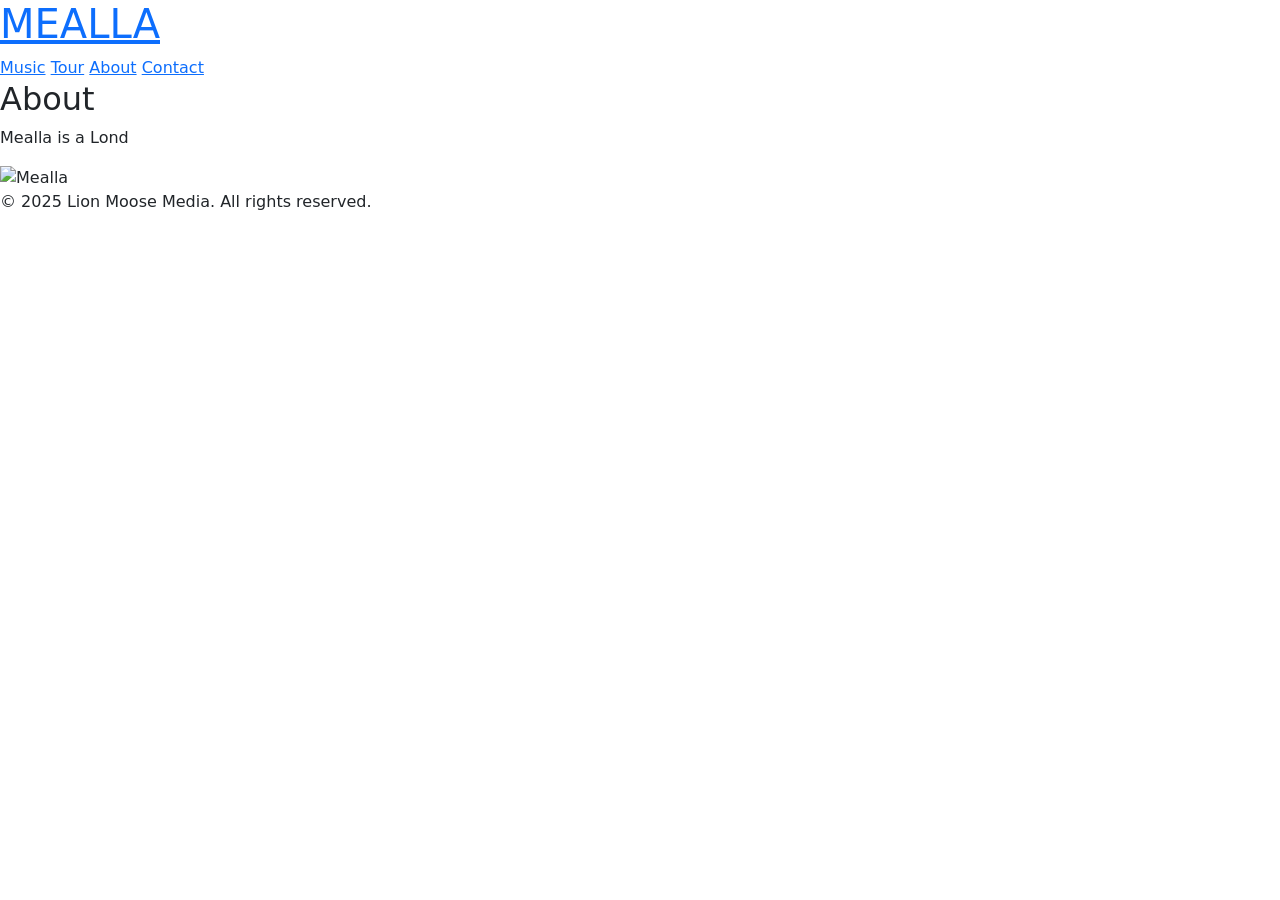
==== about.html @ 6f6999c6 "Added 'About' page" ====
<!DOCTYPE html>
<html lang="en">
    <head>
        <link href="https://cdn.jsdelivr.net/npm/bootstrap@5.3.3/dist/css/bootstrap.min.css" rel="stylesheet" integrity="sha384-QWTKZyjpPEjISv5WaRU9OFeRpok6YctnYmDr5pNlyT2bRjXh0JMhjY6hW+ALEwIH" crossorigin="anonymous">
        <script src="https://cdn.jsdelivr.net/npm/bootstrap@5.3.3/dist/js/bootstrap.bundle.min.js" integrity="sha384-YvpcrYf0tY3lHB60NNkmXc5s9fDVZLESaAA55NDzOxhy9GkcIdslK1eN7N6jIeHz" crossorigin="anonymous"></script>
        <link href="styles.css" rel="stylesheet">
        <title>Mealla - About</title>
    </head>
<body>

    <nav>
        <div class="nav-left">
          <h1><a href="index.html" class="nav-home">MEALLA</a></h1>
        </div>
        <div class="nav-right">
          <a href="music.html">Music</a>
          <a href="tour.html">Tour</a>
          <a href="about.html">About</a>
          <a href="contact.html">Contact</a>
        </div>
    </nav>

<main>
    <section id="about">
  <h2>About</h2>
  <p id="typing"></p>
</section>
</main>

<div id="carouselExampleIndicators" class="carousel slide">
  <div class="carousel-indicators">
    <button type="button" data-bs-target="#carouselExampleIndicators" data-bs-slide-to="0" class="active" aria-current="true" aria-label="Slide 1"></button>
    <button type="button" data-bs-target="#carouselExampleIndicators" data-bs-slide-to="1" aria-label="Slide 2"></button>
    <button type="button" data-bs-target="#carouselExampleIndicators" data-bs-slide-to="2" aria-label="Slide 3"></button>
  </div>
  <div class="carousel-inner">
    <div class="carousel-item active">
      <img src="mealla1.png" class="d-block w-100" alt="Mealla">
    </div>
    <div class="carousel-item">
      <img src="mealla2.png" class="d-block w-100" alt="Underwater Dreams">
    </div>
    <div class="carousel-item">
      <img src="mealla3.png" class="d-block w-100" alt="First Frost">
    </div>
  </div>
  <button class="carousel-control-prev" type="button" data-bs-target="#carouselExampleIndicators" data-bs-slide="prev">
    <span class="carousel-control-prev-icon" aria-hidden="true"></span>
    <span class="visually-hidden">Previous</span>
  </button>
  <button class="carousel-control-next" type="button" data-bs-target="#carouselExampleIndicators" data-bs-slide="next">
    <span class="carousel-control-next-icon" aria-hidden="true"></span>
    <span class="visually-hidden">Next</span>
  </button>
</div>

<footer>
  &copy; 2025 Lion Moose Media. All rights reserved.
</footer>

<script>
  const text = "Mealla is a London-based multi-instrumentalist and electronic music artist who weaves sound into story. She is drawn toward the shimmering worlds of ambient, post-jazz, and experimental music. Inspired by visionaries like Brian Eno, Nils Frahm, and John Cage, she crafts sonic landscapes — blending instruments, electronics, and the wild textures of nature into immersive, boundary-blurring soundscapes.";
  let i = 0;

  function typeWriter() {
    if (i < text.length) {
      document.getElementById("typing").innerHTML += text.charAt(i);
      i++;
      setTimeout(typeWriter, 70);
    }
  }

  window.onload = function () {
    typeWriter();

    const myCarousel = document.querySelector('#carouselExampleIndicators');
    const carousel = new bootstrap.Carousel(myCarousel, {
      interval: 4000,
      ride: 'carousel',
      pause: 'hover',
      wrap: true
    });

    myCarousel.addEventListener('click', () => {
      carousel.pause();
    });
  };
  </script>
</body>
</html>
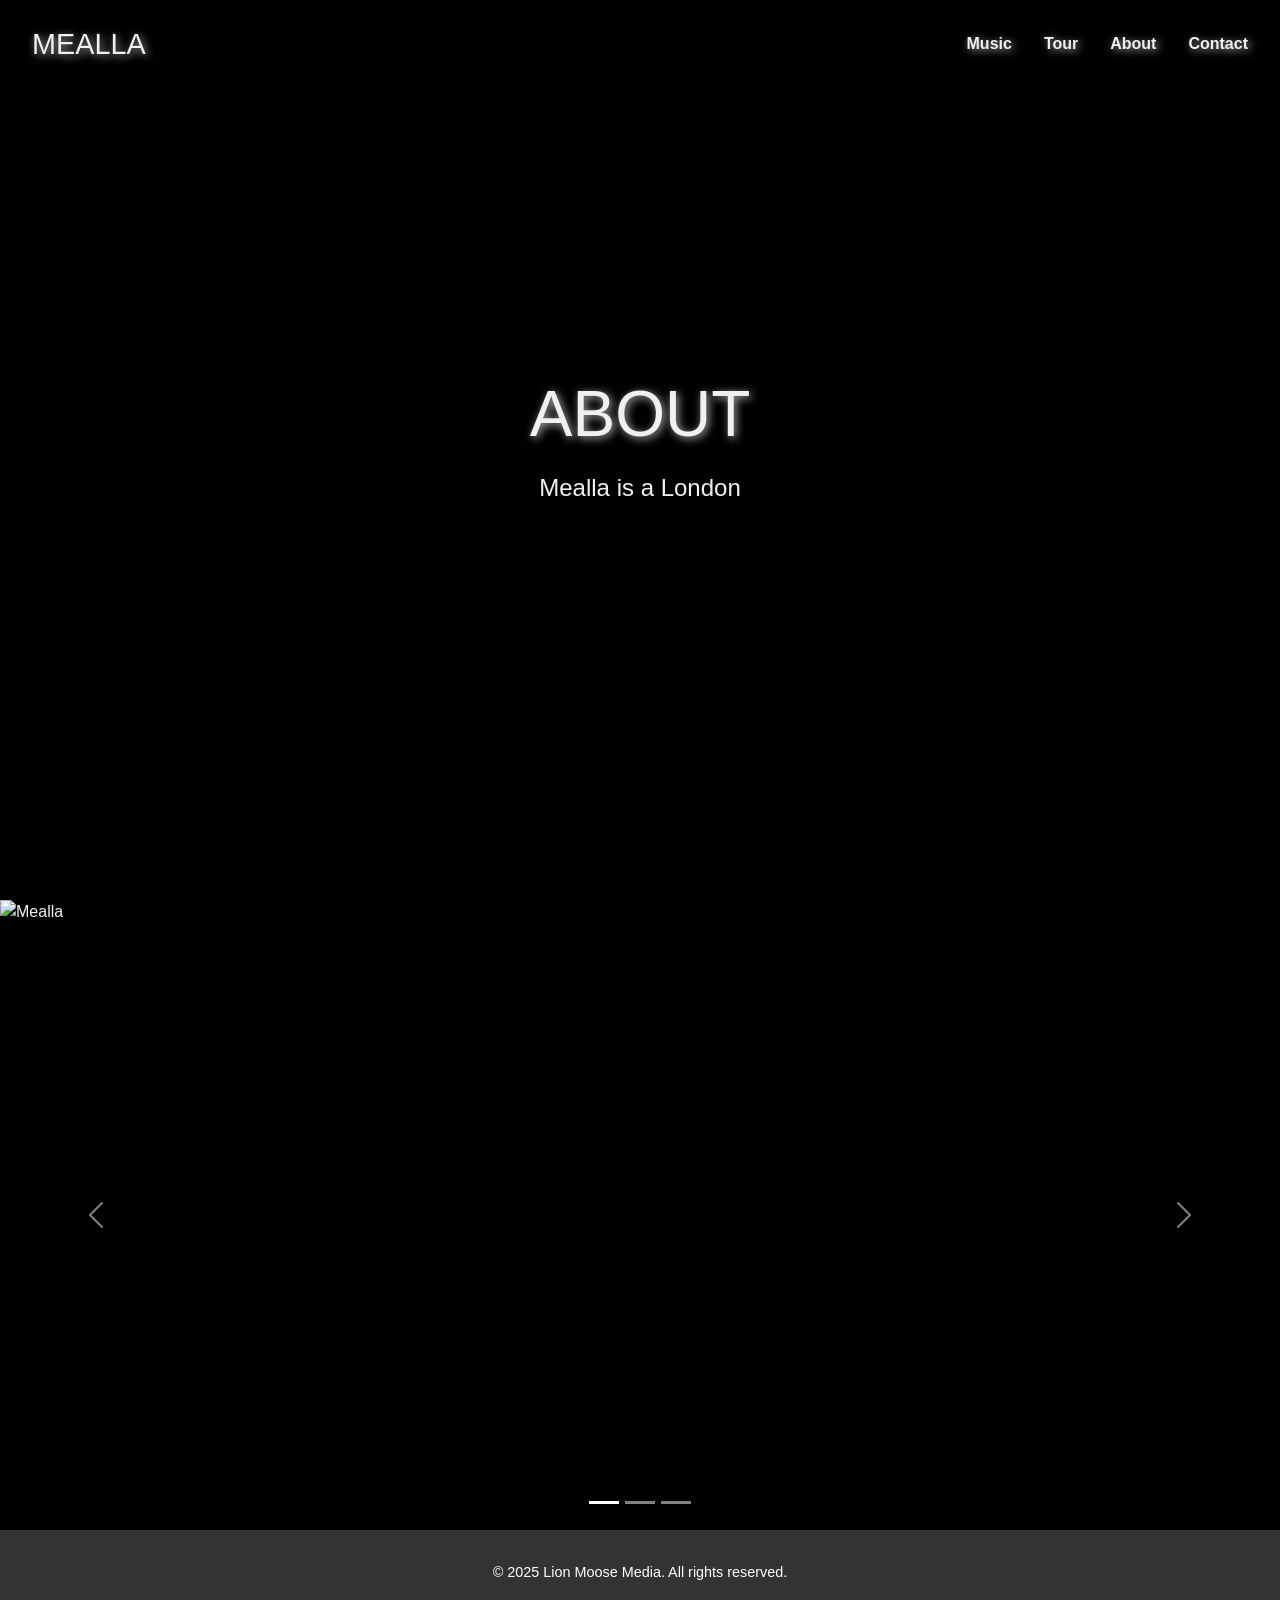
==== commit 020e255c: "updated images" ====
--- a/about.html
+++ b/about.html
@@ -22,7 +22,7 @@
 
 <main>
     <section id="about">
-  <h2>About</h2>
+  <h2>ABOUT</h2>
   <p id="typing"></p>
 </section>
 </main>
--- a/styles.css
+++ b/styles.css
@@ -0,0 +1,130 @@
+html, body {
+  min-height: 100%;
+  margin: 0;
+}
+
+body {
+  display: flex;
+  flex-direction: column;
+  margin: 0;
+  font-family: "Century Gothic", CenturyGothic, AppleGothic, sans-serif;
+  background-image: url('floral.jpg');
+  background-size: cover;
+  background-position: center;
+  background-repeat: no-repeat;
+  background-attachment: fixed;
+  background-color: black;
+  color: #f0f0f0;
+}
+header {
+  height: 100vh;
+  display: flex;
+  flex-direction: column;
+  justify-content: center;
+  align-items: center;
+  text-align: center;
+}
+header h1 {
+  font-size: 6rem;
+  font-weight: bold;
+  margin: 0;
+  text-shadow: 2px 2px 8px rgba(255, 255, 255, 0.7);
+}
+header p {
+  font-size: 2rem;
+  margin-top: 1rem;
+  text-shadow: 2px 2px 8px rgba(251, 251, 251, 0.7);
+}
+nav {
+  background: rgba(0, 0, 0, 0.8);
+  padding: 1rem 2rem;
+  position: fixed;
+  width: 100%;
+  top: 0;
+  display: flex;
+  justify-content: space-between;
+  align-items: center;
+  gap: 2rem;
+  font-family: "Century Gothic", CenturyGothic, AppleGothic, sans-serif;
+}
+.nav-left h1 a {
+  margin: 0;
+  font-size: 1.8rem;
+  color: #f0f0f0;
+  text-decoration: none;
+  text-shadow: 2px 2px 8px rgba(255, 255, 255, 0.7);
+}
+
+.nav-right {
+  display: flex;
+  gap: 2rem;
+}
+
+.nav-right a {
+  color: #f0f0f0;
+  text-decoration: none;
+  text-shadow: 2px 2px 8px rgba(255, 253, 253, 0.7);
+  font-weight: 700;
+}
+section {
+  padding: 4rem 2rem;
+  max-width: 1000px;
+  margin: auto;
+  height: 100vh;
+  flex-grow: 1;
+  display: flex;
+  flex-direction: column;
+  justify-content: center;
+  align-items: center;
+  text-align: center;
+}
+section h2 {
+  font-size: 4rem;
+  margin-bottom: 1rem;
+  text-align: center;
+  text-shadow: 2px 2px 8px rgba(255, 255, 255, 0.7);
+}
+.music-player iframe {
+  width: 100%;
+  height: 150px;
+  border: none;
+}
+.socials {
+  display: flex;
+  justify-content: center;
+  gap: 1.5rem;
+  margin-top: 2rem;
+}
+.socials a img {
+  width: 60px;
+  height: 60px;
+}
+#tour, #about, #contact {
+  font-size: 1.5rem;
+  line-height: 1.6;
+}
+.carousel,
+.carousel-item,
+.carousel-item img {
+  height: 70vh; 
+  object-fit: cover; 
+}
+.carousel-item img {
+  height: 100%;
+  width: 100%;
+  object-fit: contain; 
+  background-color: #000; 
+}
+footer {
+  text-align: center;
+  padding: 2rem 1rem;
+  font-size: 0.9rem;
+  background: #111;
+  background-color: #333;
+  color: white;
+}
+
+ul {
+  list-style-type: none;
+  text-shadow: 2px 2px 8px rgba(251, 251, 251, 0.7);
+}
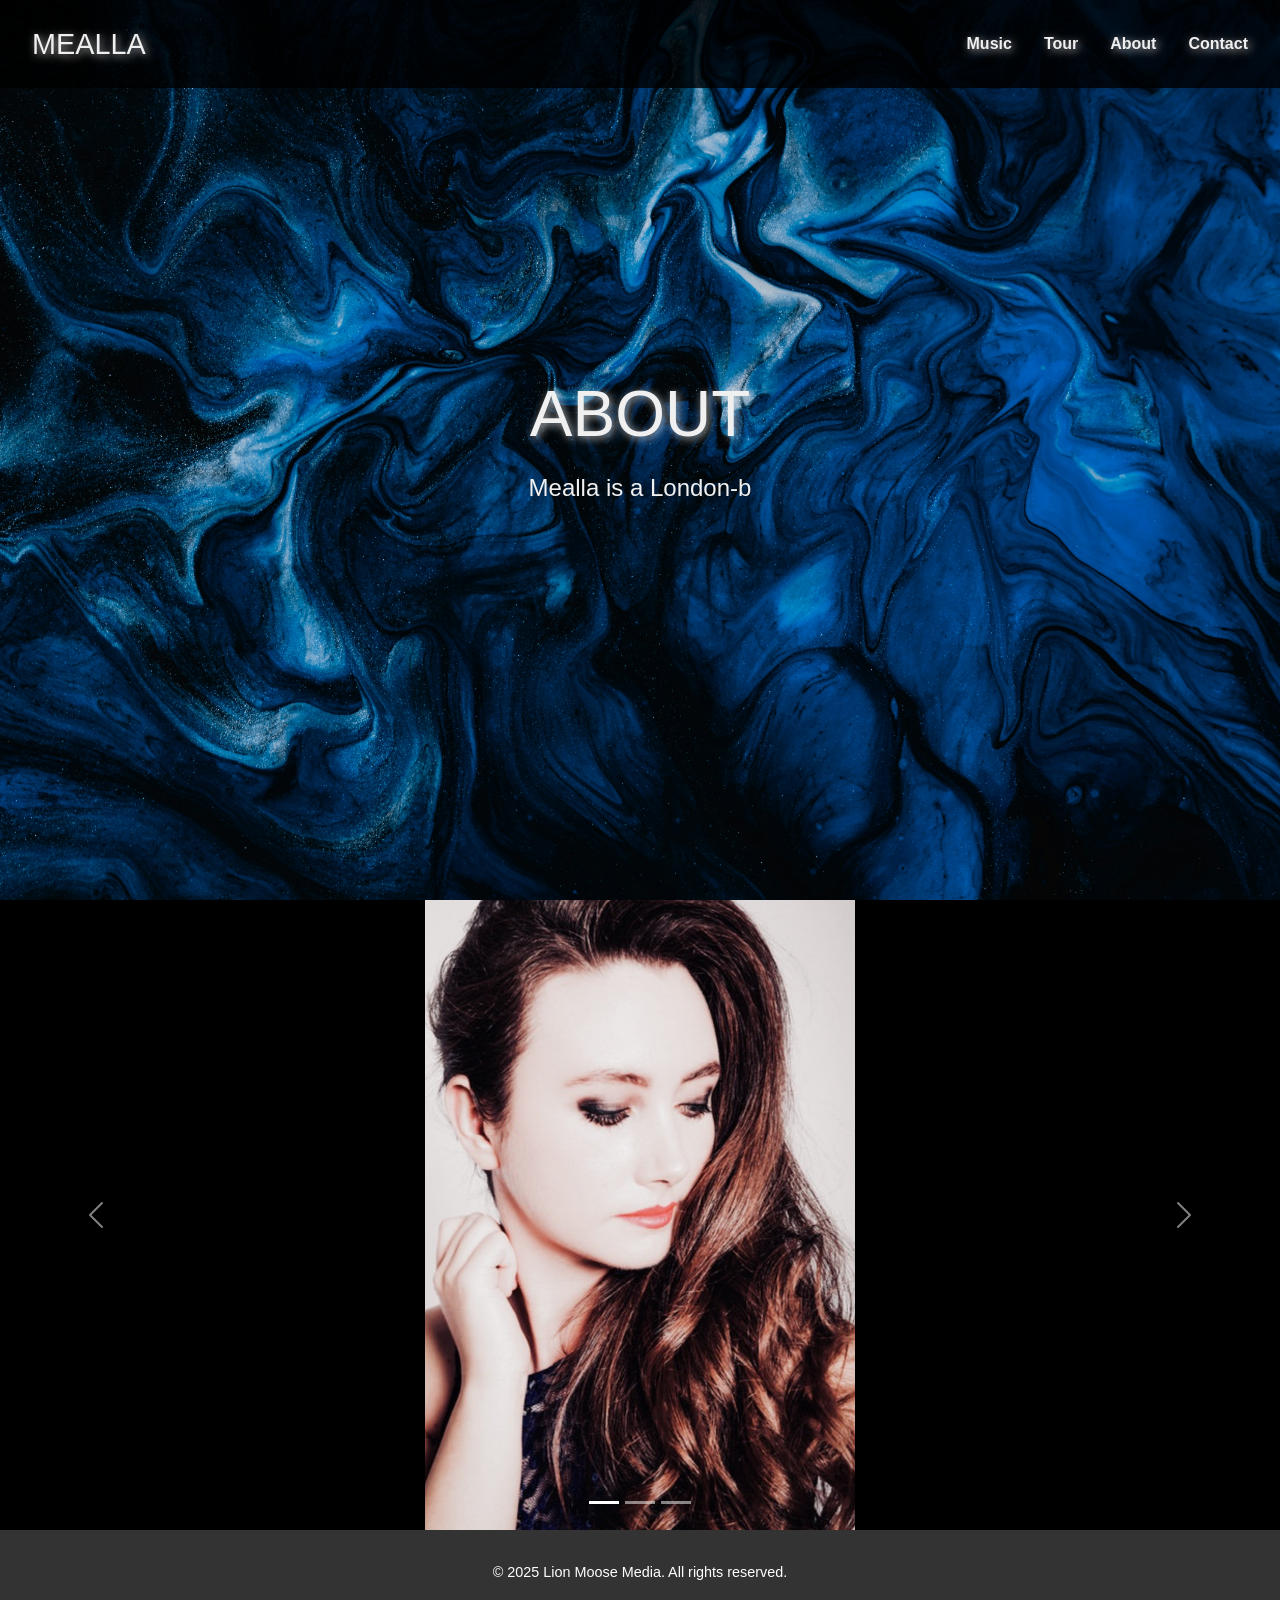
==== commit 7cb6bd8b: "Moved images to img/" ====
--- a/about.html
+++ b/about.html
@@ -35,13 +35,13 @@
   </div>
   <div class="carousel-inner">
     <div class="carousel-item active">
-      <img src="mealla1.png" class="d-block w-100" alt="Mealla">
+      <img src="img/mealla1.png" class="d-block w-100" alt="Mealla">
     </div>
     <div class="carousel-item">
-      <img src="mealla2.png" class="d-block w-100" alt="Underwater Dreams">
+      <img src="img/mealla2.png" class="d-block w-100" alt="Underwater Dreams">
     </div>
     <div class="carousel-item">
-      <img src="mealla3.png" class="d-block w-100" alt="First Frost">
+      <img src="img/mealla3.png" class="d-block w-100" alt="First Frost">
     </div>
   </div>
   <button class="carousel-control-prev" type="button" data-bs-target="#carouselExampleIndicators" data-bs-slide="prev">
--- a/styles.css
+++ b/styles.css
@@ -8,7 +8,7 @@
   flex-direction: column;
   margin: 0;
   font-family: "Century Gothic", CenturyGothic, AppleGothic, sans-serif;
-  background-image: url('floral.jpg');
+  background-image: url('img/floral.jpg');
   background-size: cover;
   background-position: center;
   background-repeat: no-repeat;
